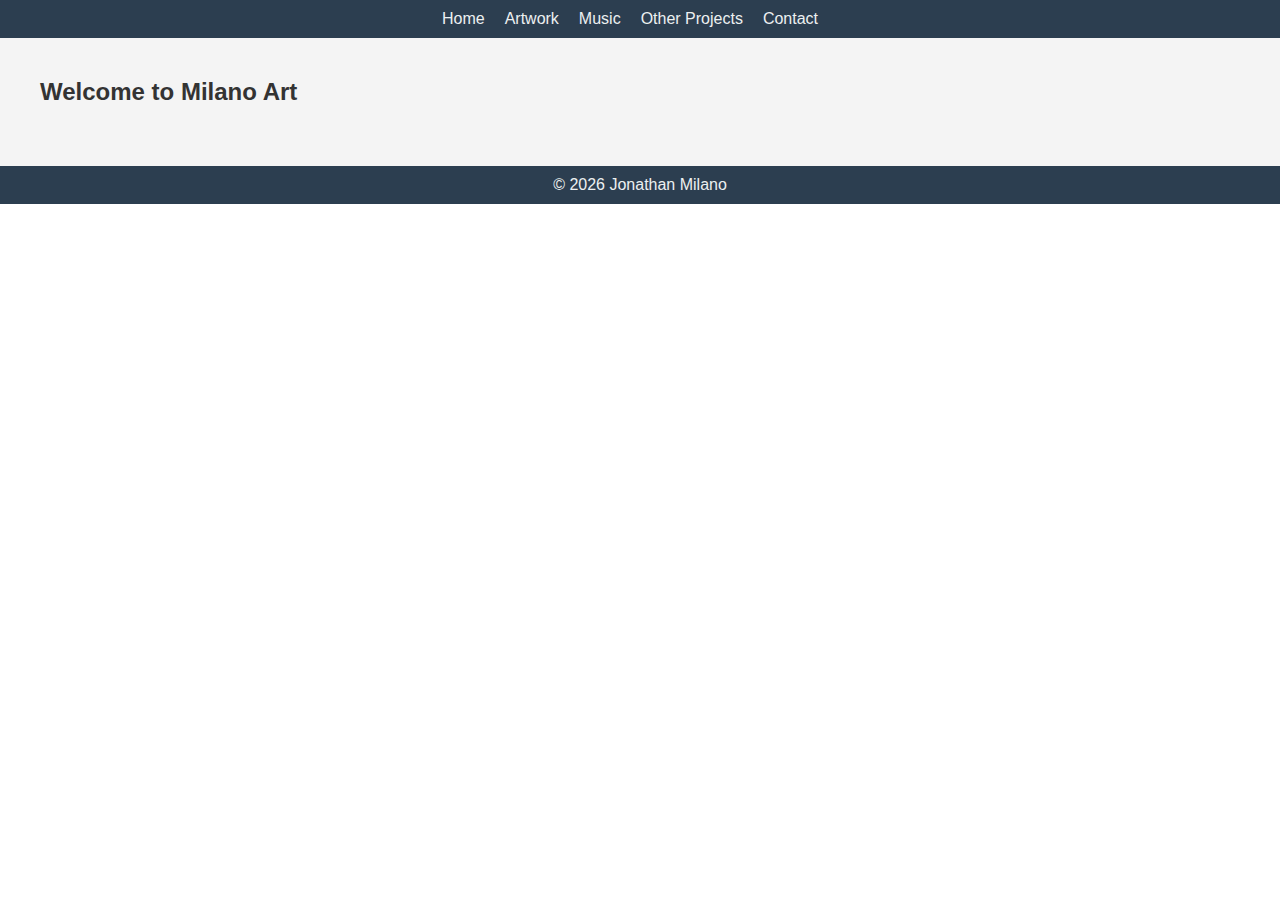
==== index.html @ fc76a70a "Add files via upload" ====
<!DOCTYPE html>
<html lang="en">
<head>
    <meta charset="UTF-8">
    <meta name="viewport" content="width=device-width, initial-scale=1.0">
    <link rel="stylesheet" href="styles.css">
    <title>Milano Art</title>
</head>
<body>
    <header class="sticky-header">
        <nav>
            <ul class="top-menu">
                <li><a href="index.html">Home</a></li>
                <li><a href="artwork.html">Artwork</a></li>
                <li><a href="music.html">Music</a></li>
                <li><a href="projects.html">Other Projects</a></li>
                <li><a href="contact.html">Contact</a></li>
            </ul>
        </nav>
    </header>

    <section id="home" class="content-section">
        <h2>Welcome to Milano Art</h2>
        <!-- Content for the Home section -->
    </section>

    <!-- Other sections... -->

    <footer>
        <p>&copy; <span id="current-year"></span> Jonathan Milano</p>
    </footer>

    <script src="script.js"></script>
</body>
</html>
---- styles.css ----
/* Reset default margin and padding */
body, h1, h2, h3, p, ul, li {
    margin: 0;
    padding: 0;
}

body {
    font-family: 'Roboto', sans-serif; /* Use the chosen font */
}

/* Sticky header style */
.sticky-header {
    position: sticky;
    top: 0;
    background-color: #2c3e50; /* Dark blue */
    color: #ecf0f1; /* Light gray */
    z-index: 1000;
}

.top-menu {
    list-style-type: none;
    margin: 0;
    padding: 10px 0;
    display: flex;
    justify-content: center;
    background-color: #2c3e50; /* Dark blue */
}

.top-menu li {
    margin-right: 20px;
}

.top-menu li a {
    text-decoration: none;
    color: #ecf0f1; /* Light gray */
    transition: color 0.3s ease-in-out;
}

.top-menu li a:hover {
    color: #3498db; /* Bright blue */
}

.content-section {
    padding: 40px;
    background-color: #f4f4f4; /* Light gray */
    color: #333; /* Dark gray */
}

.content-section h2 {
    margin-bottom: 20px;
}

.bandcamp-albums {
    display: grid;
    grid-template-columns: repeat(auto-fill, minmax(300px, 1fr));
    grid-gap: 20px;
}

.bandcamp-album {
    border: 1px solid #ddd;
    padding: 20px;
    text-align: center;
    transition: transform 0.3s ease-in-out;
}

.bandcamp-album:hover {
    transform: scale(1.05);
}

.album-description {
    margin-top: 15px;
    font-size: 13px; /* Smaller font size */
    line-height: 1.5; /* Improved line spacing */
}

footer {
    background-color: #2c3e50; /* Dark blue */
    color: #ecf0f1; /* Light gray */
    text-align: center;
    padding: 10px 0;
}
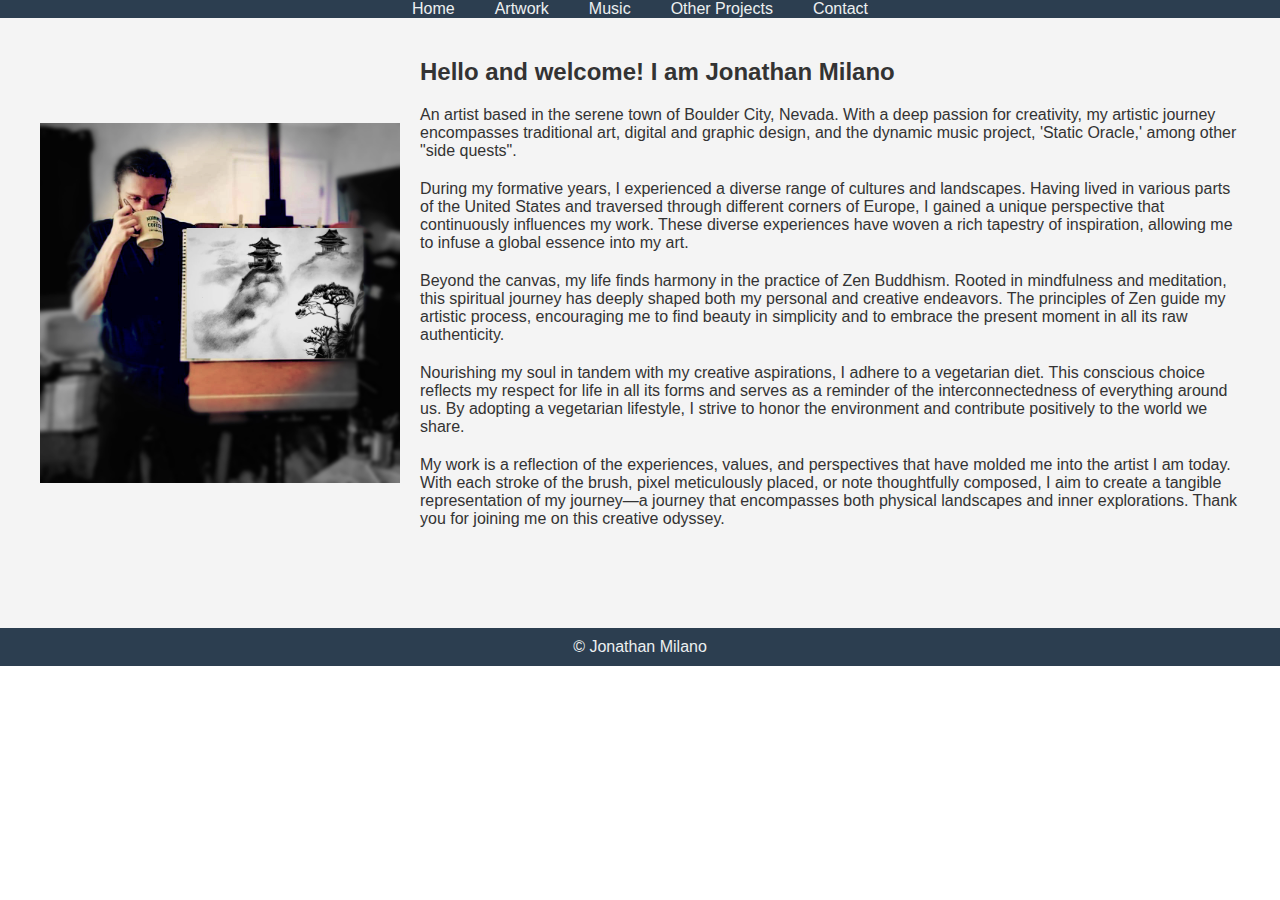
==== commit 1f293371: "Add files via upload" ====
--- a/index.html
+++ b/index.html
@@ -4,9 +4,10 @@
     <meta charset="UTF-8">
     <meta name="viewport" content="width=device-width, initial-scale=1.0">
     <link rel="stylesheet" href="styles.css">
-    <title>Milano Art</title>
+<script src="script.js"></script>
+    <title>Milano Art - Home</title>
 </head>
-<body>
+<body class="home-page">
     <header class="sticky-header">
         <nav>
             <ul class="top-menu">
@@ -19,17 +20,23 @@
         </nav>
     </header>
 
-    <section id="home" class="content-section">
-        <h2>Welcome to Milano Art</h2>
-        <!-- Content for the Home section -->
-    </section>
+  <section class="content-section home-content">
+    <div class="profile">
+        <img src="profile-picture.jpg" alt="Profile Picture" class="profile-picture">
+        <div class="profile-text">
+            <h2>Hello and welcome! I am Jonathan Milano</h2>
+            <p>An artist based in the serene town of Boulder City, Nevada. With a deep passion for creativity, my artistic journey encompasses traditional art, digital and graphic design, and the dynamic music project, 'Static Oracle,' among other "side quests".</p>
+            <p>During my formative years, I experienced a diverse range of cultures and landscapes. Having lived in various parts of the United States and traversed through different corners of Europe, I gained a unique perspective that continuously influences my work. These diverse experiences have woven a rich tapestry of inspiration, allowing me to infuse a global essence into my art.</p>
+            <p>Beyond the canvas, my life finds harmony in the practice of Zen Buddhism. Rooted in mindfulness and meditation, this spiritual journey has deeply shaped both my personal and creative endeavors. The principles of Zen guide my artistic process, encouraging me to find beauty in simplicity and to embrace the present moment in all its raw authenticity.</p>
+            <p>Nourishing my soul in tandem with my creative aspirations, I adhere to a vegetarian diet. This conscious choice reflects my respect for life in all its forms and serves as a reminder of the interconnectedness of everything around us. By adopting a vegetarian lifestyle, I strive to honor the environment and contribute positively to the world we share.</p>
+            <p>My work is a reflection of the experiences, values, and perspectives that have molded me into the artist I am today. With each stroke of the brush, pixel meticulously placed, or note thoughtfully composed, I aim to create a tangible representation of my journey—a journey that encompasses both physical landscapes and inner explorations. Thank you for joining me on this creative odyssey.</p>
+        </div>
+    </div>
+</section>
 
-    <!-- Other sections... -->
+<footer>
+    <p>&copy; <span id="current-year"></span> Jonathan Milano</p>
+</footer>
 
-    <footer>
-        <p>&copy; <span id="current-year"></span> Jonathan Milano</p>
-    </footer>
-
-    <script src="script.js"></script>
 </body>
 </html>
--- a/styles.css
+++ b/styles.css
@@ -20,14 +20,14 @@
 .top-menu {
     list-style-type: none;
     margin: 0;
-    padding: 10px 0;
+    padding: 0;
     display: flex;
     justify-content: center;
     background-color: #2c3e50; /* Dark blue */
 }
 
 .top-menu li {
-    margin-right: 20px;
+    margin: 0 20px;
 }
 
 .top-menu li a {
@@ -79,3 +79,54 @@
     text-align: center;
     padding: 10px 0;
 }
+
+.contact-page {
+    display: flex;
+    flex-direction: column;
+    align-items: center;
+    justify-content: center;
+    min-height: 100vh;
+    background-color: #f7f7f7;
+}
+
+.contact-content {
+    text-align: center;
+    max-width: 600px;
+    padding: 20px;
+    background-color: white;
+    border-radius: 8px;
+    box-shadow: 0 2px 4px rgba(0, 0, 0, 0.1);
+}
+
+.contact-email {
+    font-size: 18px;
+    margin: 20px 0;
+}
+
+.contact-form {
+    margin-top: 20px;
+}
+
+/* Added styles for profile section */
+.profile {
+    display: flex;
+    align-items: center;
+    margin-bottom: 40px;
+}
+
+.profile-picture {
+    max-width: 30%;
+    height: auto;
+    float: left;
+    margin-right: 20px;
+}
+
+.profile-text {
+    display: flex;
+    flex-direction: column;
+}
+
+/* Increase spacing between paragraphs in profile description */
+.profile-text p {
+    margin-bottom: 20px;
+}
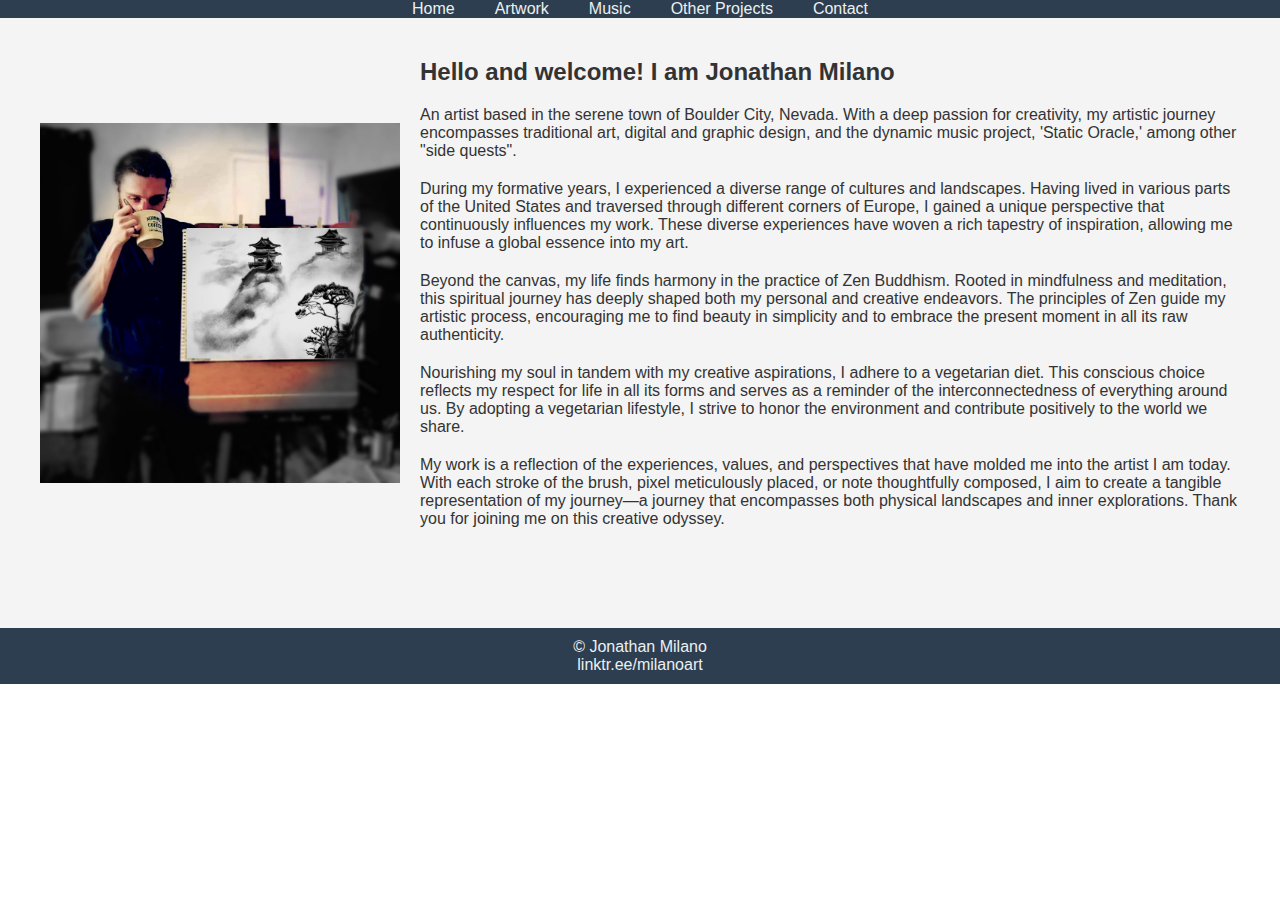
==== commit 57550498: "Add files via upload" ====
--- a/index.html
+++ b/index.html
@@ -36,6 +36,7 @@
 
 <footer>
     <p>&copy; <span id="current-year"></span> Jonathan Milano</p>
+    <p><a href="https://linktr.ee/milanoart">linktr.ee/milanoart</a></p>
 </footer>
 
 </body>
--- a/styles.css
+++ b/styles.css
@@ -40,6 +40,11 @@
     color: #3498db; /* Bright blue */
 }
 
+/* Change color of visited links */
+.top-menu li a:visited {
+    color: #8e44ad; /* Purple */
+}
+
 .content-section {
     padding: 40px;
     background-color: #f4f4f4; /* Light gray */
@@ -78,6 +83,22 @@
     color: #ecf0f1; /* Light gray */
     text-align: center;
     padding: 10px 0;
+}
+
+/* Change color of footer links */
+footer a {
+    text-decoration: none;
+    color: #ecf0f1; /* Light gray */
+    transition: color 0.3s ease-in-out;
+}
+
+footer a:hover {
+    color: #3498db; /* Bright blue */
+}
+
+/* Change color of visited footer links */
+footer a:visited {
+    color: #8e44ad; /* Purple */
 }
 
 .contact-page {
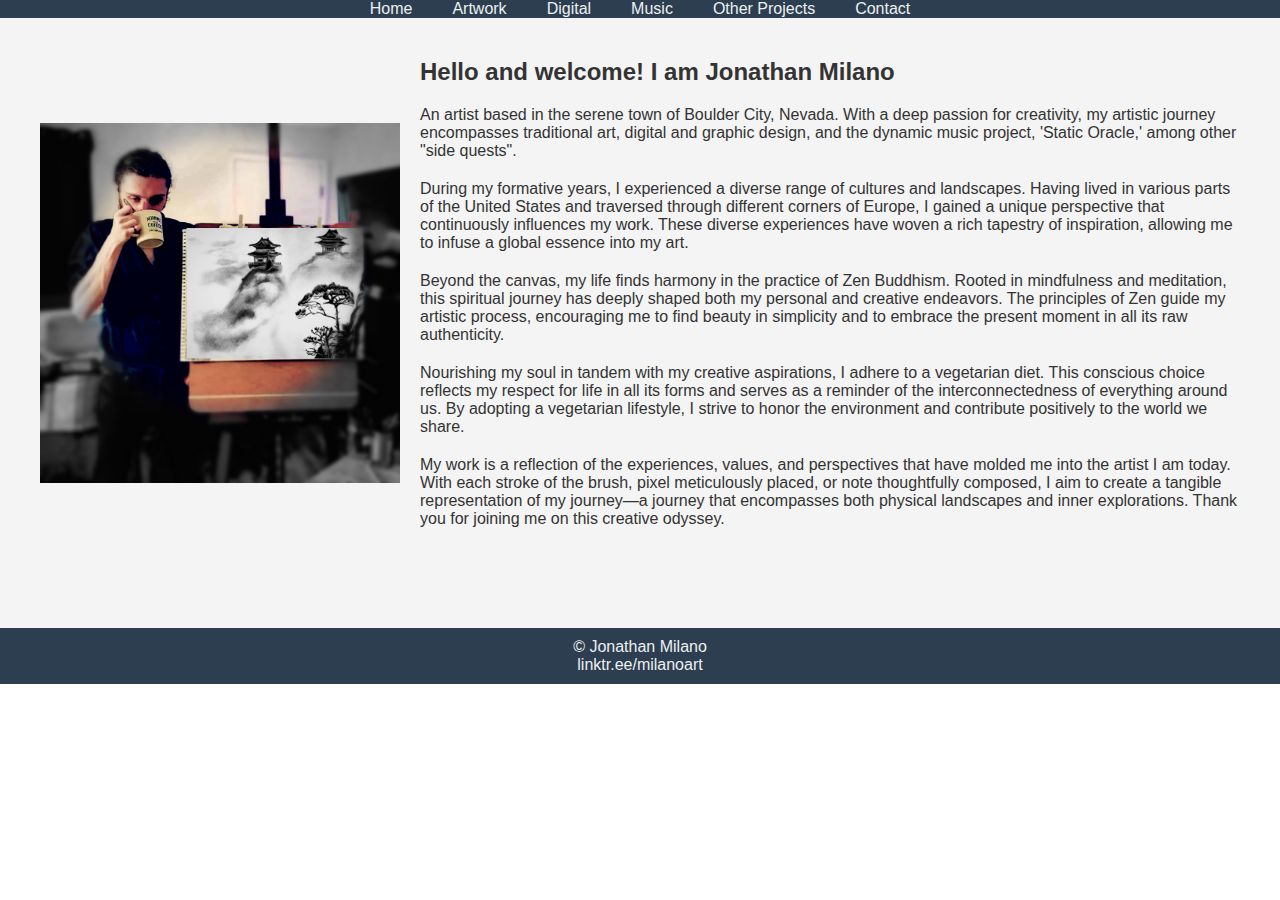
==== commit f9c52aab: "Add files via upload" ====
--- a/index.html
+++ b/index.html
@@ -9,15 +9,16 @@
 </head>
 <body class="home-page">
     <header class="sticky-header">
-        <nav>
-            <ul class="top-menu">
-                <li><a href="index.html">Home</a></li>
-                <li><a href="artwork.html">Artwork</a></li>
-                <li><a href="music.html">Music</a></li>
-                <li><a href="projects.html">Other Projects</a></li>
-                <li><a href="contact.html">Contact</a></li>
-            </ul>
-        </nav>
+       <nav>
+    <ul class="top-menu">
+        <li><a href="index.html">Home</a></li>
+        <li><a href="artwork.html">Artwork</a></li>
+        <li><a href="digital.html">Digital</a></li>
+        <li><a href="music.html">Music</a></li>
+        <li><a href="projects.html">Other Projects</a></li>
+        <li><a href="contact.html">Contact</a></li>
+    </ul>
+</nav>
     </header>
 
   <section class="content-section home-content">
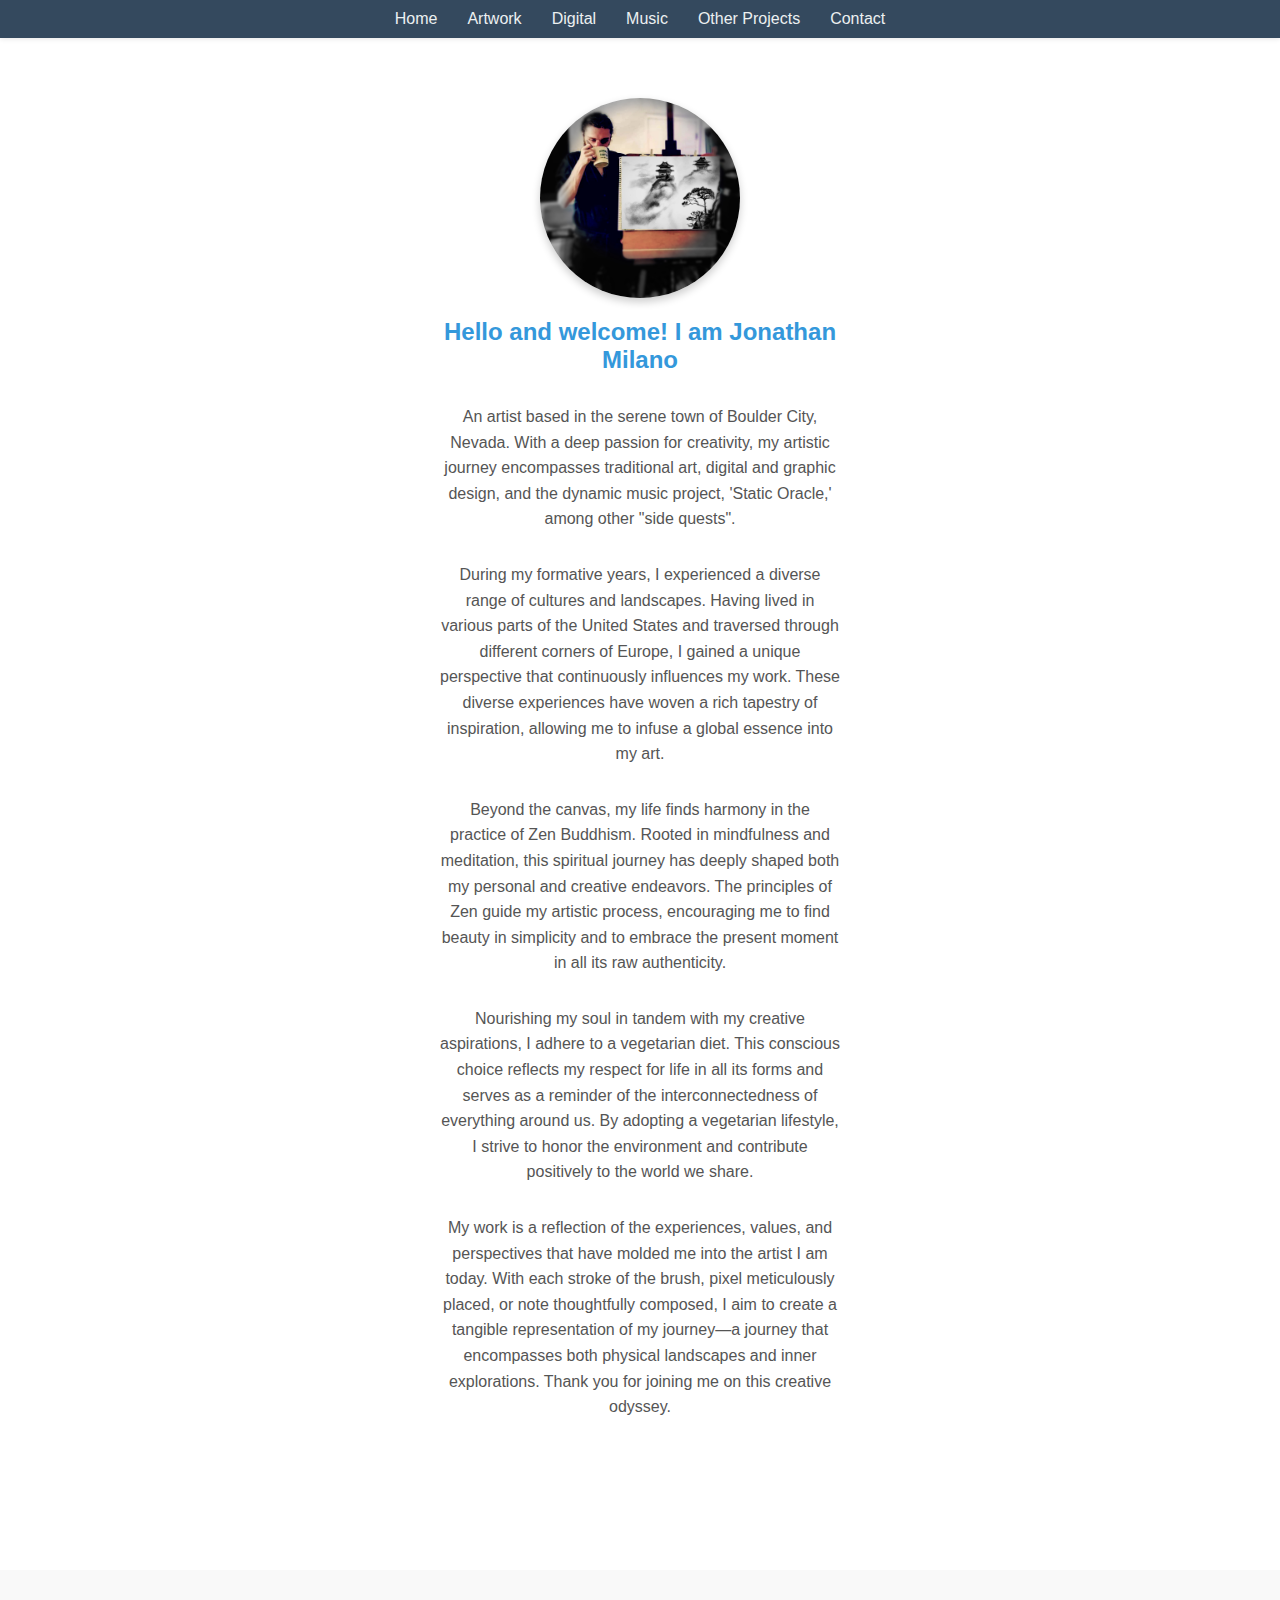
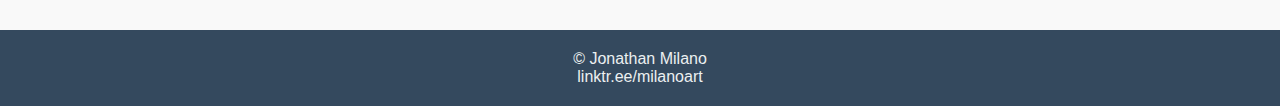
==== commit 0fa15f84: "Add files via upload" ====
--- a/index.html
+++ b/index.html
@@ -6,6 +6,7 @@
     <link rel="stylesheet" href="styles.css">
 <script src="script.js"></script>
     <title>Milano Art - Home</title>
+ <link rel="icon" type="image/png" href="2.png">
 </head>
 <body class="home-page">
     <header class="sticky-header">
--- a/styles.css
+++ b/styles.css
@@ -2,19 +2,23 @@
 body, h1, h2, h3, p, ul, li {
     margin: 0;
     padding: 0;
+    box-sizing: border-box; /* Include padding and border in element's total width and height */
 }
 
 body {
     font-family: 'Roboto', sans-serif; /* Use the chosen font */
+    background-color: #f9f9f9; /* Light gray background */
+    color: #333; /* Dark gray text */
 }
 
 /* Sticky header style */
 .sticky-header {
     position: sticky;
     top: 0;
-    background-color: #2c3e50; /* Dark blue */
-    color: #ecf0f1; /* Light gray */
+    background-color: #34495e; /* Darker blue */
+    color: #ecf0f1; /* Light gray text */
     z-index: 1000;
+    box-shadow: 0px 1px 5px rgba(0, 0, 0, 0.1); /* Slight shadow */
 }
 
 .top-menu {
@@ -23,42 +27,46 @@
     padding: 0;
     display: flex;
     justify-content: center;
-    background-color: #2c3e50; /* Dark blue */
+    background-color: #34495e; /* Darker blue */
+    padding: 10px 0; /* Add some padding for better spacing */
 }
 
 .top-menu li {
-    margin: 0 20px;
+    margin: 0 15px;
 }
 
 .top-menu li a {
     text-decoration: none;
-    color: #ecf0f1; /* Light gray */
+    color: #ecf0f1; /* Light gray text */
     transition: color 0.3s ease-in-out;
 }
 
 .top-menu li a:hover {
-    color: #3498db; /* Bright blue */
+    color: #3498db; /* Bright blue on hover */
 }
 
 /* Change color of visited links */
 .top-menu li a:visited {
-    color: #8e44ad; /* Purple */
+    color: #8e44ad; /* Purple for visited links */
 }
 
 .content-section {
-    padding: 40px;
-    background-color: #f4f4f4; /* Light gray */
-    color: #333; /* Dark gray */
+    padding: 60px 0; /* More vertical spacing */
+    background-color: #fff; /* White background */
+    color: #333; /* Dark gray text */
 }
 
 .content-section h2 {
-    margin-bottom: 20px;
+    margin-bottom: 30px;
+    color: #3498db; /* Bright blue heading */
 }
 
+/* Enhanced album display */
 .bandcamp-albums {
     display: grid;
-    grid-template-columns: repeat(auto-fill, minmax(300px, 1fr));
-    grid-gap: 20px;
+    grid-template-columns: repeat(auto-fill, minmax(250px, 1fr));
+    grid-gap: 30px;
+    margin-top: 30px;
 }
 
 .bandcamp-album {
@@ -66,88 +74,100 @@
     padding: 20px;
     text-align: center;
     transition: transform 0.3s ease-in-out;
+    background-color: #fff; /* White background */
 }
 
 .bandcamp-album:hover {
-    transform: scale(1.05);
+    transform: translateY(-5px); /* Slight upward movement on hover */
+    box-shadow: 0px 5px 15px rgba(0, 0, 0, 0.2); /* Enhanced shadow on hover */
 }
 
 .album-description {
     margin-top: 15px;
-    font-size: 13px; /* Smaller font size */
-    line-height: 1.5; /* Improved line spacing */
+    font-size: 14px; /* Slightly larger font size */
+    line-height: 1.6; /* Improved line spacing */
+    color: #777; /* Lighter gray text */
 }
 
 footer {
-    background-color: #2c3e50; /* Dark blue */
-    color: #ecf0f1; /* Light gray */
+    background-color: #34495e; /* Darker blue footer */
+    color: #ecf0f1; /* Light gray text */
     text-align: center;
-    padding: 10px 0;
+    padding: 20px 0;
+    margin-top: 60px; /* More spacing from content */
 }
 
 /* Change color of footer links */
 footer a {
     text-decoration: none;
-    color: #ecf0f1; /* Light gray */
+    color: #ecf0f1; /* Light gray text */
     transition: color 0.3s ease-in-out;
 }
 
 footer a:hover {
-    color: #3498db; /* Bright blue */
+    color: #3498db; /* Bright blue on hover */
 }
 
 /* Change color of visited footer links */
 footer a:visited {
-    color: #8e44ad; /* Purple */
+    color: #8e44ad; /* Purple for visited links */
 }
 
+/* Contact page styles */
 .contact-page {
     display: flex;
     flex-direction: column;
     align-items: center;
     justify-content: center;
     min-height: 100vh;
-    background-color: #f7f7f7;
+    background-color: #f0f3f6; /* Lighter gray background */
 }
 
 .contact-content {
     text-align: center;
     max-width: 600px;
-    padding: 20px;
-    background-color: white;
+    padding: 40px;
+    background-color: #fff; /* White background */
     border-radius: 8px;
-    box-shadow: 0 2px 4px rgba(0, 0, 0, 0.1);
+    box-shadow: 0 4px 12px rgba(0, 0, 0, 0.1); /* Slight shadow */
 }
 
 .contact-email {
-    font-size: 18px;
-    margin: 20px 0;
+    font-size: 20px; /* Larger font size */
+    margin: 30px 0;
+    color: #3498db; /* Bright blue text */
 }
 
 .contact-form {
-    margin-top: 20px;
+    margin-top: 30px;
 }
 
-/* Added styles for profile section */
+/* Profile section styles */
 .profile {
     display: flex;
     align-items: center;
-    margin-bottom: 40px;
+    justify-content: center;
+    flex-direction: column; /* Center content vertically */
+    margin-bottom: 60px;
+    text-align: center;
 }
 
 .profile-picture {
-    max-width: 30%;
+    max-width: 200px; /* Slightly smaller profile picture */
     height: auto;
-    float: left;
-    margin-right: 20px;
+    border-radius: 50%; /* Rounded profile picture */
+    margin-bottom: 20px;
+    box-shadow: 0px 4px 8px rgba(0, 0, 0, 0.2); /* Subtle shadow */
 }
 
 .profile-text {
-    display: flex;
-    flex-direction: column;
+    max-width: 400px;
+    padding: 0 20px; /* Add some horizontal padding */
 }
 
-/* Increase spacing between paragraphs in profile description */
+/* Increased spacing between paragraphs in profile description */
 .profile-text p {
-    margin-bottom: 20px;
+    margin-bottom: 30px;
+    line-height: 1.6; /* Improved line spacing */
+    color: #555; /* Slightly darker gray text */
 }
